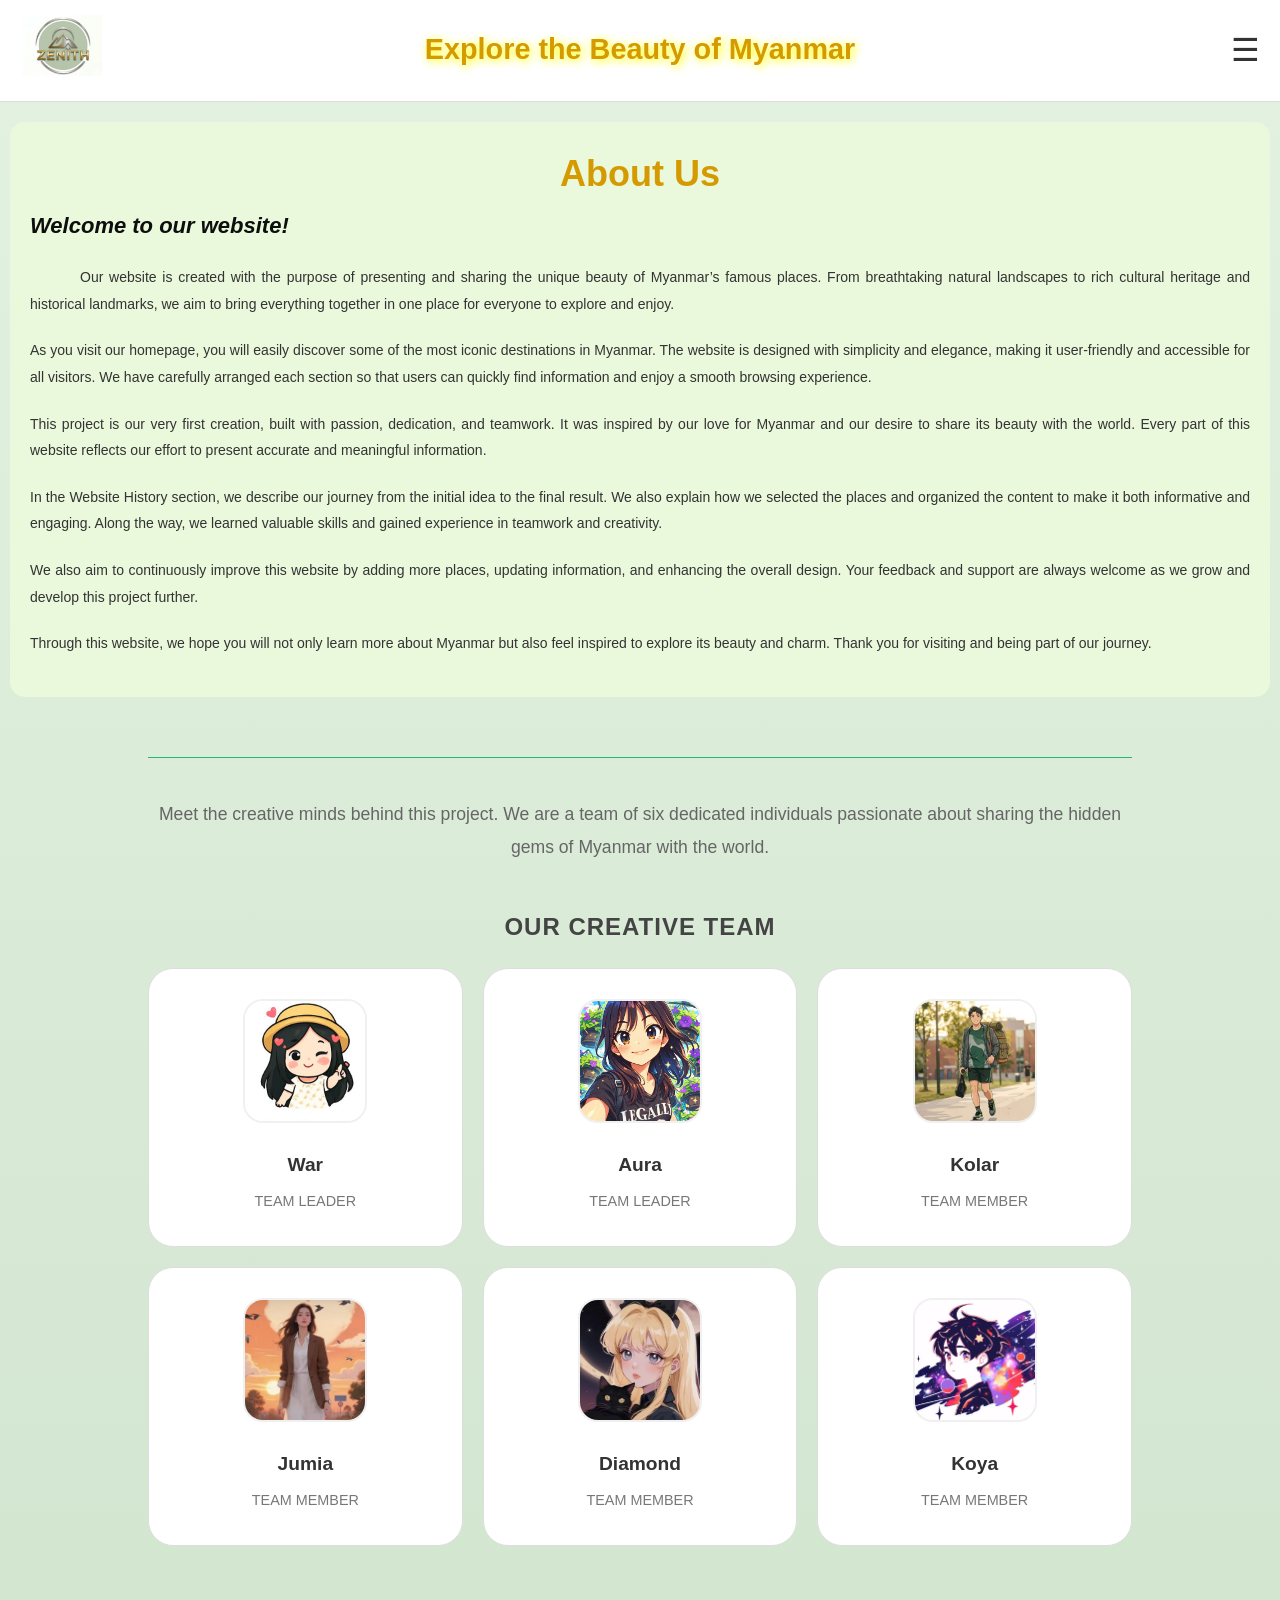
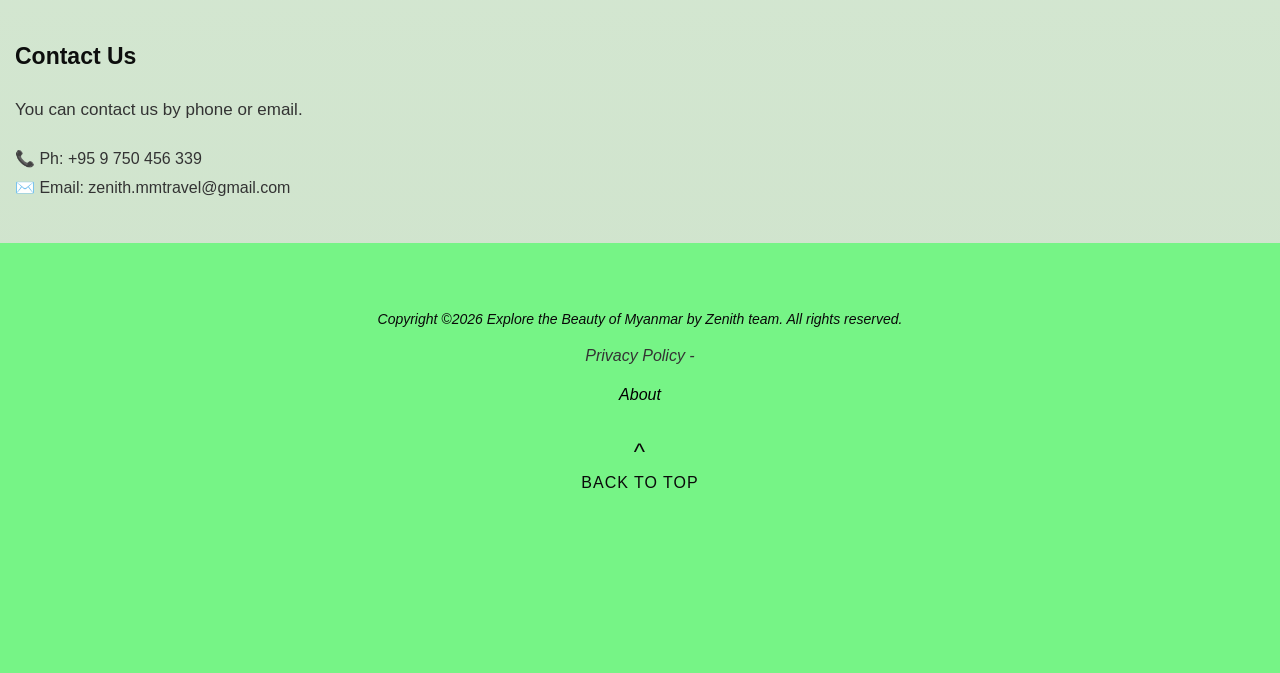
==== About test.html @ 038aadf9 "update" ====
<!DOCTYPE html>
<html lang="en">

<head>
    <meta charset="UTF-8">
    <meta name="viewport" content="width=device-width, initial-scale=1.0">
    <title>About Us</title>
    <link rel="icon" href="images/Favicon.jpg" type="image/jpeg" sizes="128x128">
    <link rel="stylesheet" href="https://cdn.jsdelivr.net/npm/swiper@11/swiper-bundle.min.css" />

    <style>
        body {
            background: linear-gradient(to bottom, #e3f2e1, #cce1c9);
            font-family: 'Segoe UI', Arial, sans-serif;
            line-height: 1.8;
            color: #333;
            margin: 0;
            padding: 0;
        }

        /* Header CSS - Original */
        header {
            display: flex;
            justify-content: space-between;
            align-items: center;
            padding: 15px 20px;
            background-color: white;
            border-bottom: 1px solid #ddd;
            position: sticky;
            top: 0;
            z-index: 100;
            width: 100%;
            box-sizing: border-box;
        }

        .header-left .logo-container img {
            width: 80px;
            /* Original Logo Size */
            height: auto;
            margin-left: 2px;
            transition: 0.3s;
        }

        .header-title {
            position: absolute;
            left: 50%;
            transform: translateX(-50%);
            color: #d49a00;
            font-size: 1.8rem;
            font-weight: bold;
            white-space: nowrap;
            text-shadow: 2px 2px 10px #FFFF00;
        }

        .menu-bar-icon {
            font-size: 2rem;
            cursor: pointer;
            color: #333;
        }

        /* Sidebar/Menu CSS - Original */
        .sidebar {
            height: 100%;
            width: 0;
            position: fixed;
            z-index: 1001;
            top: 0;
            right: 0;
            background-color: white;
            overflow-x: hidden;
            transition: 0.5s;
            box-shadow: -2px 0 10px rgba(0, 0, 0, 0.2);
        }

        .sidebar-content {
            padding: 20px;
        }

        .closebtn {
            font-size: 36px;
            cursor: pointer;
            display: block;
            text-align: right;
            margin-bottom: 20px;
        }

        .sidebar-search {
            display: flex;
            margin-bottom: 30px;
            gap: 5px;
        }

        .sidebar-search input {
            flex: 1;
            padding: 10px;
            border: 1px solid #ccc;
            border-radius: 4px;
        }

        .sidebar-search button {
            padding: 10px;
            background: #333;
            color: white;
            border: none;
            border-radius: 4px;
            cursor: pointer;
        }

        .sidebar a {
            padding: 15px 0;
            text-decoration: none;
            font-size: 1.1rem;
            color: #333;
            display: block;
            border-bottom: 1px solid #eee;
            transition: 0.3s;
        }

        /* Menu Hover - Original Gold */
        .sidebar a:hover {
            color: #d49a00;
        }

        /* Content Sections - Original */
        .content-section {
            background-color: rgb(234, 248, 220);
            padding: 40px;
            border-radius: 15px;
            margin: 50px 10%;
            box-shadow: rgba(222, 212, 212, 0.1);
        }

        .content-section.no-box {
            background-color: transparent;
            box-shadow: none;
            border-radius: 0;
            padding: 20px;
            margin: 20px 10%;
        }

        h1 {
            text-align: center;
            color: #d49a00;
            font-size: 36px;
            margin: 0 auto;
        }

        h2 {
            text-align: left;
            font-style: normal;
            color: #0d0e0d;
            margin-top: 0;
            font-size: 23px;
        }

        p {
            text-align: justify;
            margin-bottom: 20px;
            font-size: 17px;
        }

        .intro-text {
            text-indent: 50px;
        }

        /* Team Grid  */
        .team-intro-title {
            text-align: center;
            font-size: 1.5rem;
            font-weight: bold;
            margin: 40px 0 20px 0;
            color: #444;
            text-transform: uppercase;
            letter-spacing: 1px;
        }

        .team-grid {
            display: grid;
            grid-template-columns: repeat(3, 1fr);
            gap: 20px;
            margin-bottom: 50px;
        }

        @media (max-width: 900px) {
            .team-grid {
                grid-template-columns: repeat(2, 1fr);
            }
        }

        @media (max-width: 600px) {
            .team-grid {
                grid-template-columns: 1fr;
            }

            .header-title {
                font-size: 1.2rem;
            }
        }

        .member-card {
            background: #fff;
            border: 1px solid #ddd;
            border-radius: 25px;
            padding: 30px;
            text-align: center;
            transition: transform 0.3s ease, box-shadow 0.3s ease;
        }

        .member-card:hover {
            transform: translateY(-5px);
            box-shadow: 0 10px 25px rgba(0, 0, 0, 0.1);
            border-color: #FFFF00;
        }

        .member-card img {
            width: 120px;
            height: 120px;
            object-fit: cover;
            border-radius: 20px;
            margin-bottom: 15px;
            background: #eee;
            border: 2px solid #f0f0f0;
        }

        .member-name {
            font-size: 1.2rem;
            font-weight: bold;
            display: block;
            margin-bottom: 5px;
        }

        .member-role {
            font-size: 0.9rem;
            color: #777;
            text-transform: uppercase;
        }

        .footer-info {
            margin-top: 1px;
            margin-bottom: 40px;
            padding: 0 20px;
            max-width: 900px;
            margin-left: 290px;
            margin-right: auto;
            text-align: left;
        }


        .footer-info h2 {
            font-style: normal !important;
            font-weight: bold;
            display: block;
            margin-bottom: 10px;
        }

        .footer-info p {
            font-style: normal !important;
        }

        /*for welcome text*/
        .italic-text {
            font-style: italic !important;
        }

        /*Background color for Footer*/
        .main footer {
            padding: 60px 0 150px 0;
            padding-bottom: 120px !important;
            margin-bottom: 0;
            text-align: center;
            font-family: 'Times New Roman', Times, serif;
        }

        .footer-black-box {
            background-color: #76f486;
            padding-top: 50px;
            padding-bottom: 40px;
            text-align: center;
            width: 100%;
        }


        .footer-container {
            max-width: 1000px;
            margin: 0 auto;
            padding: 0 20px;
        }

        .footer-line,
        hr {
            display: none;
        }

        .footer-text {
            font-style: italic;
            color: #9ba69b;
            cursor: default;

        }

        /*text style for footer*/
        .copyright-text p {
            color: #090909;
            font-size: 18px;
            font-style: italic !important;
            margin-bottom: 10px;
            display: block;
            text-align: center;
        }

        .copyright-text i {
            font-style: italic;
        }

        .footer-links {
            margin-top: 10px;
            font-style: italic;
            margin-bottom: 30px;
            text-align: center;
        }

        .footer-links a {
            color: #000000;
            text-decoration: none;
            margin: 0 10px;
            font-size: 19px;
            font-weight: 500;
        }

        .footer-links a:hover {
            color: #ffe600;
        }

        /*BACK To TOP*/
        .back-to-top {
            text-align: center;
            margin-top: 30px;
            margin-bottom: 130px;
            display: block;
        }

        .back-to-top a {
            text-decoration: none;
            color: #0a0a0a;
            font-size: 16px;
            letter-spacing: 1px;
            display: inline-block;

        }

        .back-to-top .arrow {
            font-size: 24px;
            line-height: 1;

        }

        .back-to-top a:hover {
            color: #ffe600;
        }

        /* =========== MOBILE RESPONSIVE =============== */
        @media screen and (max-width: 768px) {

            body {
                overflow-x: hidden;
            }

            /* Header */
            header {
                padding: 10px 15px;
            }

            .header-title {
                font-size: 1rem !important;
                width: 65%;
                white-space: normal;
                text-align: center;
                line-height: 1.3;
            }

            .header-left .logo-container img {
                width: 55px;
            }

            .menu-bar-icon {
                font-size: 1.6rem;
            }

            /* Sidebar */
            .sidebar {
                width: 0;
                max-width: 270px;
            }

            .sidebar-content {
                padding: 15px;
            }

            .sidebar a {
                font-size: 1rem;
            }

            .closebtn {
                font-size: 36px;
                display: block;
                text-align: right;
                margin-bottom: 20px;
            }

        }

        /* Footer */
        .copyright-text p {
            font-size: 14px;
            padding: 0 10px;
        }

        /* Content section */

        .content-section {
            margin: 20px 10px;
            padding: 20px;
        }

        .content-section h2 {
            font-size: 22px !important;
        }

        .content-section p {
            font-size: 14px;
            text-align: justify;
            line-height: 1.9;
        }

        .footer-info {
            margin-left: 0;
            padding: 0 15px;
        }


        .footer-links a {
            display: block;
            margin: 10px 0;
            font-size: 16px;
        }

        .back-to-top {
            margin-bottom: 135px;
        }
        
    </style>
</head>

<body>

    <header>
        <div class="header-left">
            <div class="logo-container">
                <img src="images/Website Logo.jpg" alt="Logo">
            </div>
        </div>
        <div class="header-title">Explore the Beauty of Myanmar</div>
        <div class="menu-bar-icon" onclick="openNav()">&#9776;</div>
    </header>

    <div id="mySidebar" class="sidebar">
        <div class="sidebar-content">
            <span class="closebtn" onclick="closeNav()">&times;</span>
            <div class="sidebar-search">
                <input type="text" id="menuSearch" placeholder="Search...">
                <button onclick="handleSearch()">Search</button>
            </div>
            <a href="index.html">Home</a>
            <a href="Destinations.html">Destinations</a>
            <a href="travel-tips.html">Travel Tips</a>
            <a href="About Us.html">About</a>
            <a href="Free Photos.html">Free Photos</a>
        </div>
    </div>

    <div class="content-section">
        <h1>About Us</h1>
        <h2 class="italic-text">Welcome to our website!</h2>
        <p class="intro-text">
            Our website is created with the purpose of presenting and sharing the unique beauty of Myanmar’s famous
            places. From breathtaking natural landscapes to rich cultural heritage and historical landmarks, we aim to
            bring everything together in one place for everyone to explore and enjoy.
        </p>
        <p>
            As you visit our homepage, you will easily discover some of the most iconic destinations in Myanmar. The
            website is designed with simplicity and elegance, making it user-friendly and accessible for all visitors.
            We have carefully arranged each section so that users can quickly find information and enjoy a smooth
            browsing experience.
        </p>
        <p>
            This project is our very first creation, built with passion, dedication, and teamwork. It was inspired by
            our love for Myanmar and our desire to share its beauty with the world. Every part of this website reflects
            our effort to present accurate and meaningful information.
        </p>
        <p>
            In the Website History section, we describe our journey from the initial idea to the final result. We also
            explain how we selected the places and organized the content to make it both informative and engaging. Along
            the way, we learned valuable skills and gained experience in teamwork and creativity.
        </p>
        <p>
            We also aim to continuously improve this website by adding more places, updating information, and enhancing
            the overall design. Your feedback and support are always welcome as we grow and develop this project
            further.
        </p>
        <p>
            Through this website, we hope you will not only learn more about Myanmar but also feel inspired to explore
            its beauty and charm. Thank you for visiting and being part of our journey.
        </p>
    </div>

    <div class="content-section no-box">
        <p
            style="text-align: center; font-size: 1.1rem; color: #666; border-top: 1px solid #2bb17b; padding-top: 40px; margin-top: 20px;">
            Meet the creative minds behind this project. We are a team of six dedicated individuals
            passionate about sharing the hidden gems of Myanmar with the world.
        </p>

        <div class="team-intro-title">Our Creative Team</div>
        <div class="team-grid">
            <div class="member-card">
                <img src="images/War.jpg" alt="War">
                <span class="member-name">War</span>
                <span class="member-role">Team Leader</span>
            </div>
            <div class="member-card">
                <img src="images/Aura.jpg" alt="Aura">
                <span class="member-name">Aura</span>
                <span class="member-role">Team Leader</span>
            </div>
            <div class="member-card">
                <img src="images/Kolar.jpg" alt="Kolar">
                <span class="member-name">Kolar</span>
                <span class="member-role">Team Member</span>
            </div>
            <div class="member-card">
                <img src="images/Jumia.jpg" alt="Jumia">
                <span class="member-name">Jumia</span>
                <span class="member-role">Team Member</span>
            </div>
            <div class="member-card">
                <img src="images/Diamond.jpg" alt="Diamond">
                <span class="member-name">Diamond</span>
                <span class="member-role">Team Member</span>
            </div>
            <div class="member-card">
                <img src="images/Koya.jpg" alt="Koya">
                <span class="member-name">Koya</span>
                <span class="member-role">Team Member</span>
            </div>
        </div>
    </div>

    <div class="footer-info" id="contact-section">
        <h2>Contact Us</h2>
        <p>You can contact us by phone or email.</p>
        <div class="contact-detail"><span>📞</span> Ph: <a href="tel: +95 9 750 456 339"
                style="text-decoration: none; color: inherit;">+95 9 750 456 339</a></div>
        <div class="contact-detail"><span>✉️</span> Email: <a href="mailto: zenith.mmtravel@gmail.com"
                style="text-decoration: none; color: inherit;">zenith.mmtravel@gmail.com</a></div>
    </div>


    <script src="https://cdn.jsdelivr.net/npm/swiper@11/swiper-bundle.min.js"></script>
    <script>
        function openNav() {
            document.getElementById("mySidebar").style.width = "300px";
        }

        function closeNav() {
            document.getElementById("mySidebar").style.width = "0";
        }

        function handleSearch() {
            let query = document.getElementById("menuSearch").value;
            if (query) {
                alert("Searching for: " + query);
                closeNav();
            }
        }
    </script>
    <footer class="main-footer">
        <div class="footer-black-box">
            <div class="copyright-text">
                <p>Copyright ©2026 <i>Explore the Beauty of Myanmar by Zenith team.</i> All rights reserved.</p>
            </div>
            <div class="footer-links">
                <span class="footer-static-text">Privacy Policy</span> -
                <a href="About Us.html#contact-section">About</a>
            </div>

            <div class="back-to-top">
                <a href="#top">
                    <span class="arrow">^</span><br>
                    BACK TO TOP
                </a>
            </div>
        </div>
        </div>
    </footer>
</body>

</html>
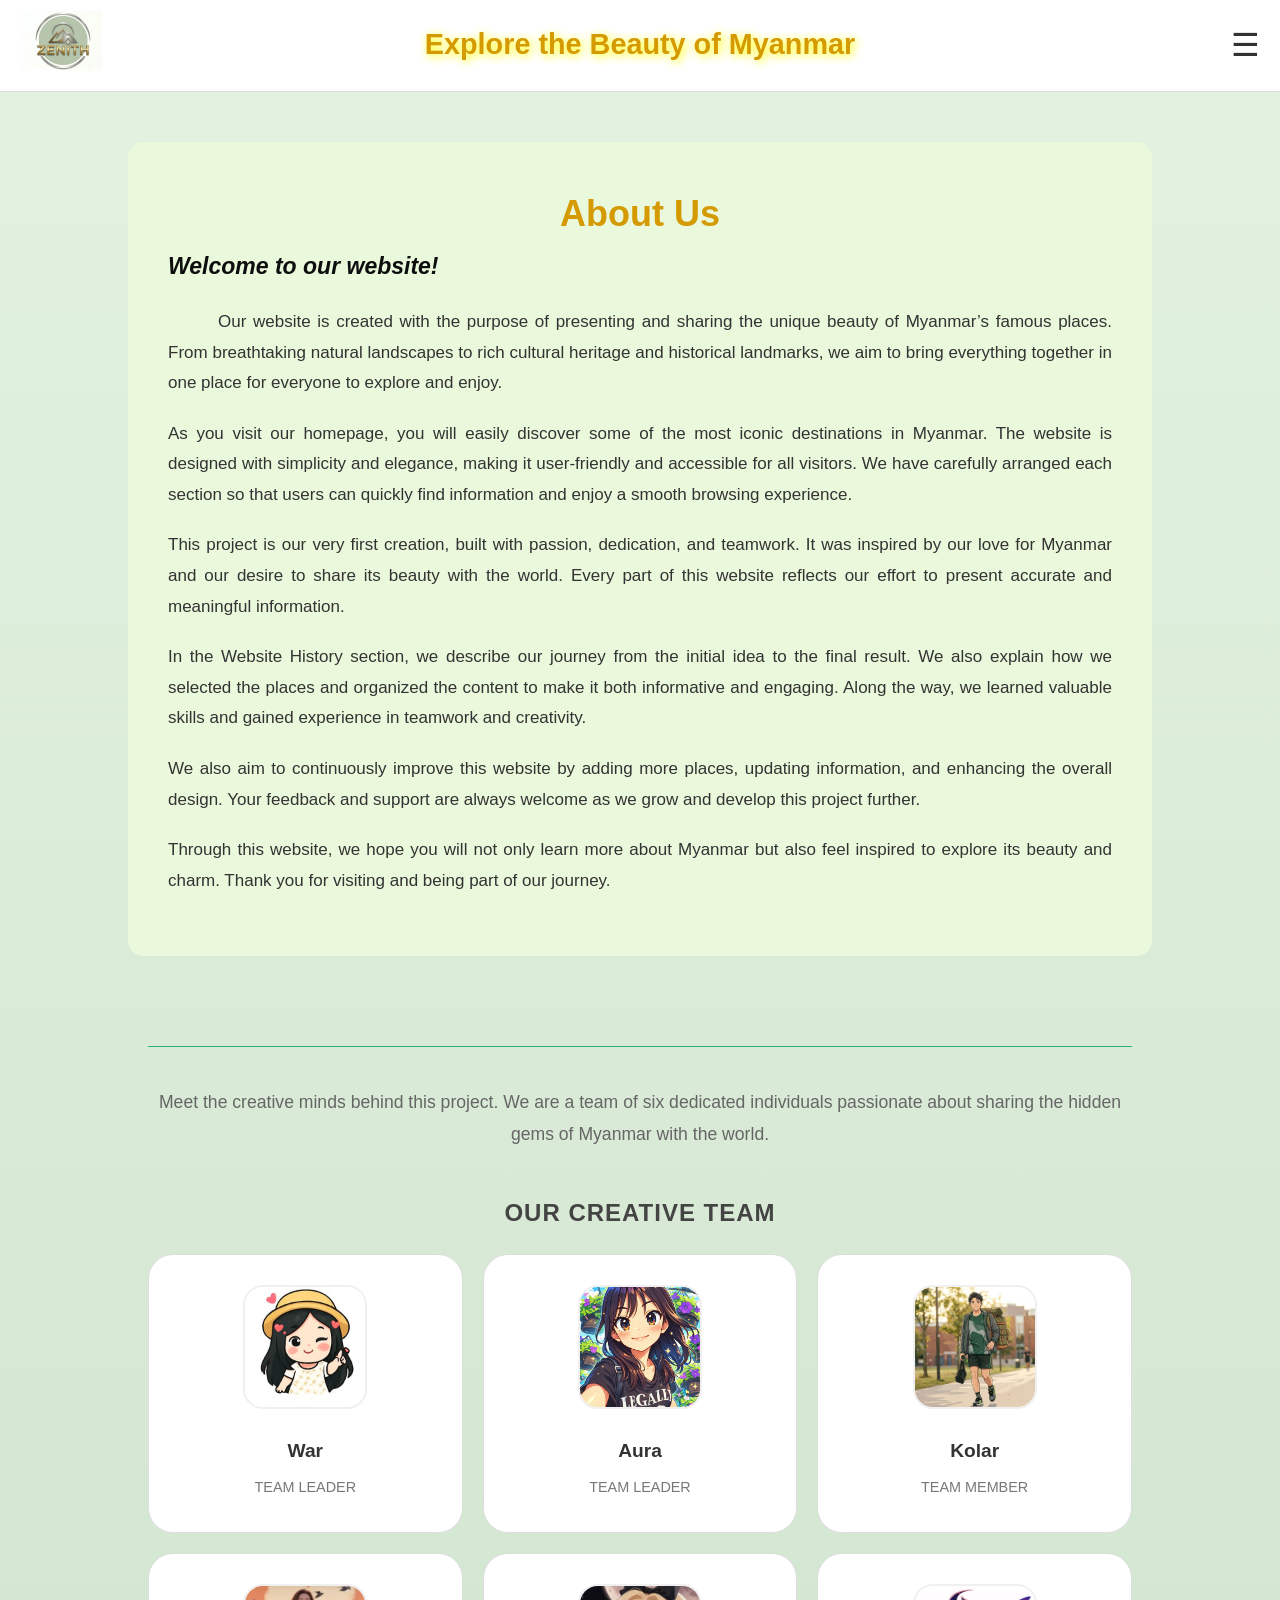
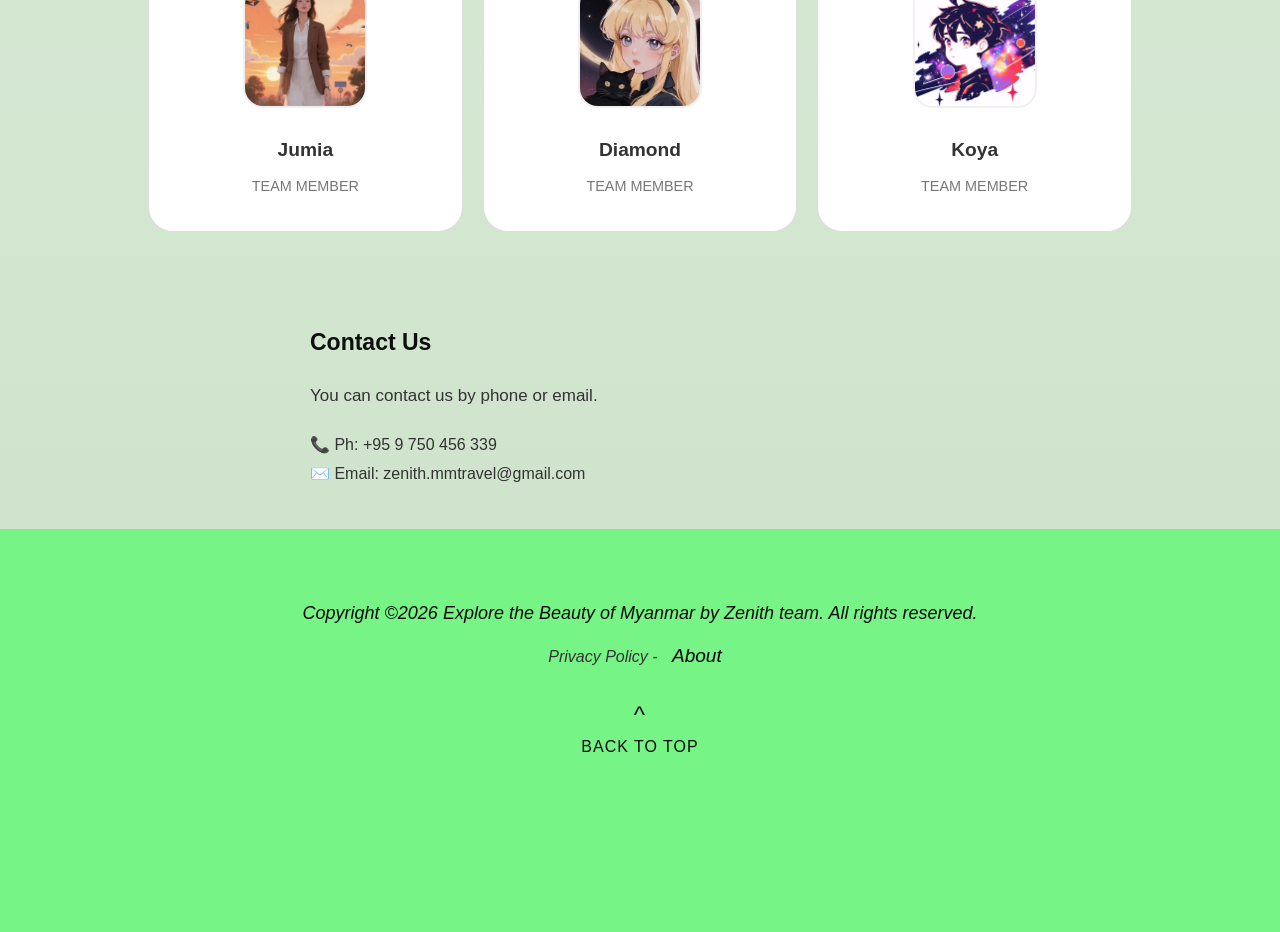
==== commit f4207dfc: "update" ====
--- a/About test.html
+++ b/About test.html
@@ -23,7 +23,7 @@
             display: flex;
             justify-content: space-between;
             align-items: center;
-            padding: 15px 20px;
+            padding: 10px 20px;
             background-color: white;
             border-bottom: 1px solid #ddd;
             position: sticky;
@@ -407,47 +407,47 @@
                 margin-bottom: 20px;
             }
 
-        }
-
-        /* Footer */
-        .copyright-text p {
-            font-size: 14px;
-            padding: 0 10px;
-        }
-
-        /* Content section */
-
-        .content-section {
-            margin: 20px 10px;
-            padding: 20px;
-        }
-
-        .content-section h2 {
-            font-size: 22px !important;
-        }
-
-        .content-section p {
-            font-size: 14px;
-            text-align: justify;
-            line-height: 1.9;
-        }
-
-        .footer-info {
-            margin-left: 0;
-            padding: 0 15px;
-        }
-
-
-        .footer-links a {
-            display: block;
-            margin: 10px 0;
-            font-size: 16px;
-        }
-
-        .back-to-top {
-            margin-bottom: 135px;
-        }
-        
+
+
+            /* Footer */
+            .copyright-text p {
+                font-size: 14px;
+                padding: 0 10px;
+            }
+
+            /* Content section */
+
+            .content-section {
+                margin: 20px 10px;
+                padding: 20px;
+            }
+
+            .content-section h2 {
+                font-size: 22px !important;
+            }
+
+            .content-section p {
+                font-size: 14px;
+                text-align: justify;
+                line-height: 1.9;
+            }
+
+            .footer-info {
+                margin-left: 0;
+                padding: 0 15px;
+            }
+
+
+            .footer-links a {
+                display: block;
+                margin: 10px 0;
+                font-size: 16px;
+            }
+
+            .back-to-top {
+                margin-bottom: 135px;
+            }
+        }
     </style>
 </head>
 
@@ -568,7 +568,7 @@
     <script src="https://cdn.jsdelivr.net/npm/swiper@11/swiper-bundle.min.js"></script>
     <script>
         function openNav() {
-            document.getElementById("mySidebar").style.width = "300px";
+            document.getElementById("mySidebar").style.width = "268px";
         }
 
         function closeNav() {
@@ -604,4 +604,4 @@
     </footer>
 </body>
 
-</html>
+</html>
